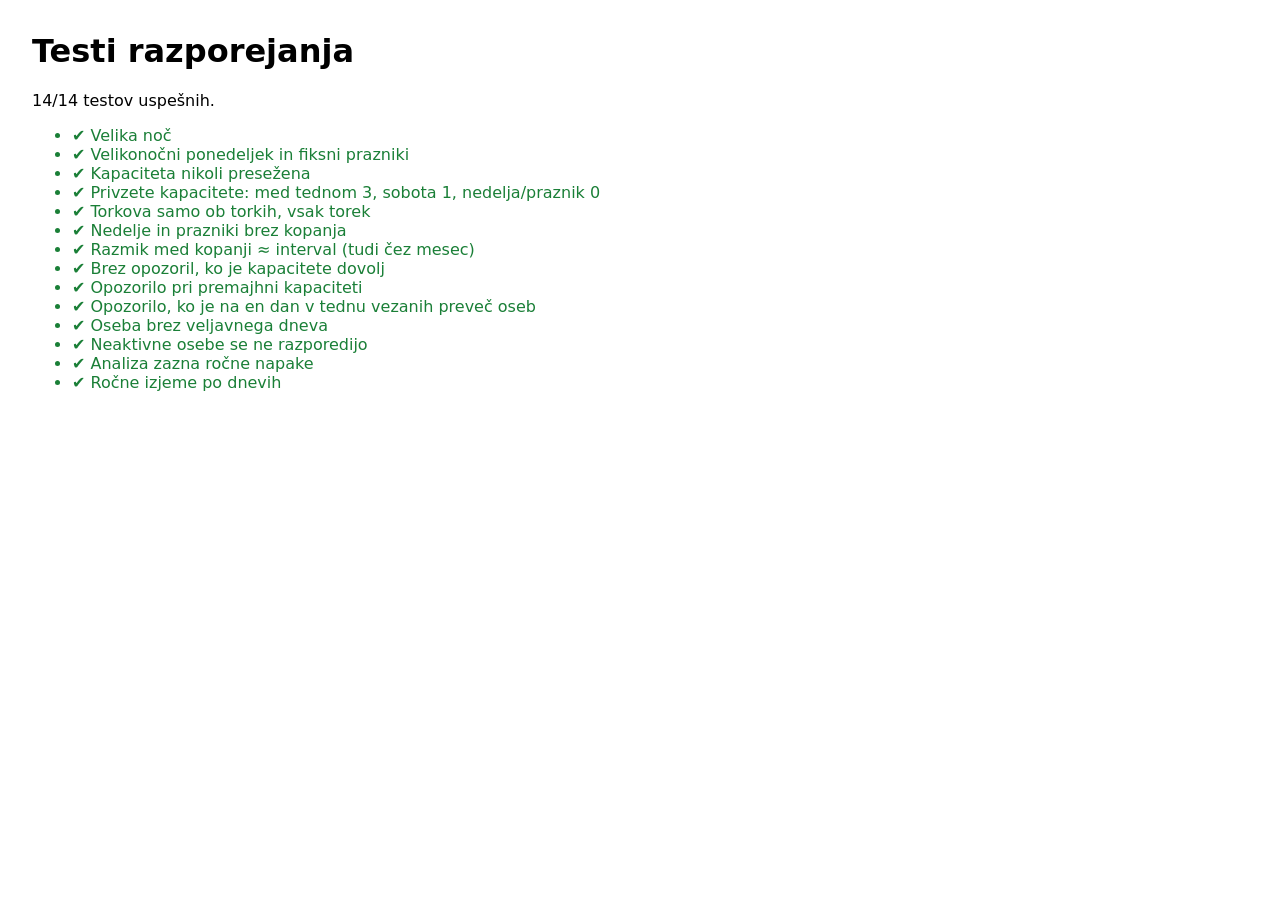
==== tests/scheduler.test.html @ d8173ad1 "Init commit" ====
<!DOCTYPE html>
<html lang="sl">
<head>
  <meta charset="utf-8">
  <title>Kopalni seznam – testi</title>
  <style>
    body { font-family: system-ui, sans-serif; margin: 2rem; }
    li.ok { color: #1a7f37; }
    li.fail { color: #c62828; font-weight: bold; }
  </style>
</head>
<body>
  <h1>Testi razporejanja</h1>
  <p id="summary"></p>
  <ul id="results"></ul>
  <script src="../js/holidays.js"></script>
  <script src="../js/scheduler.js"></script>
  <script src="scheduler.test.js"></script>
</body>
</html>
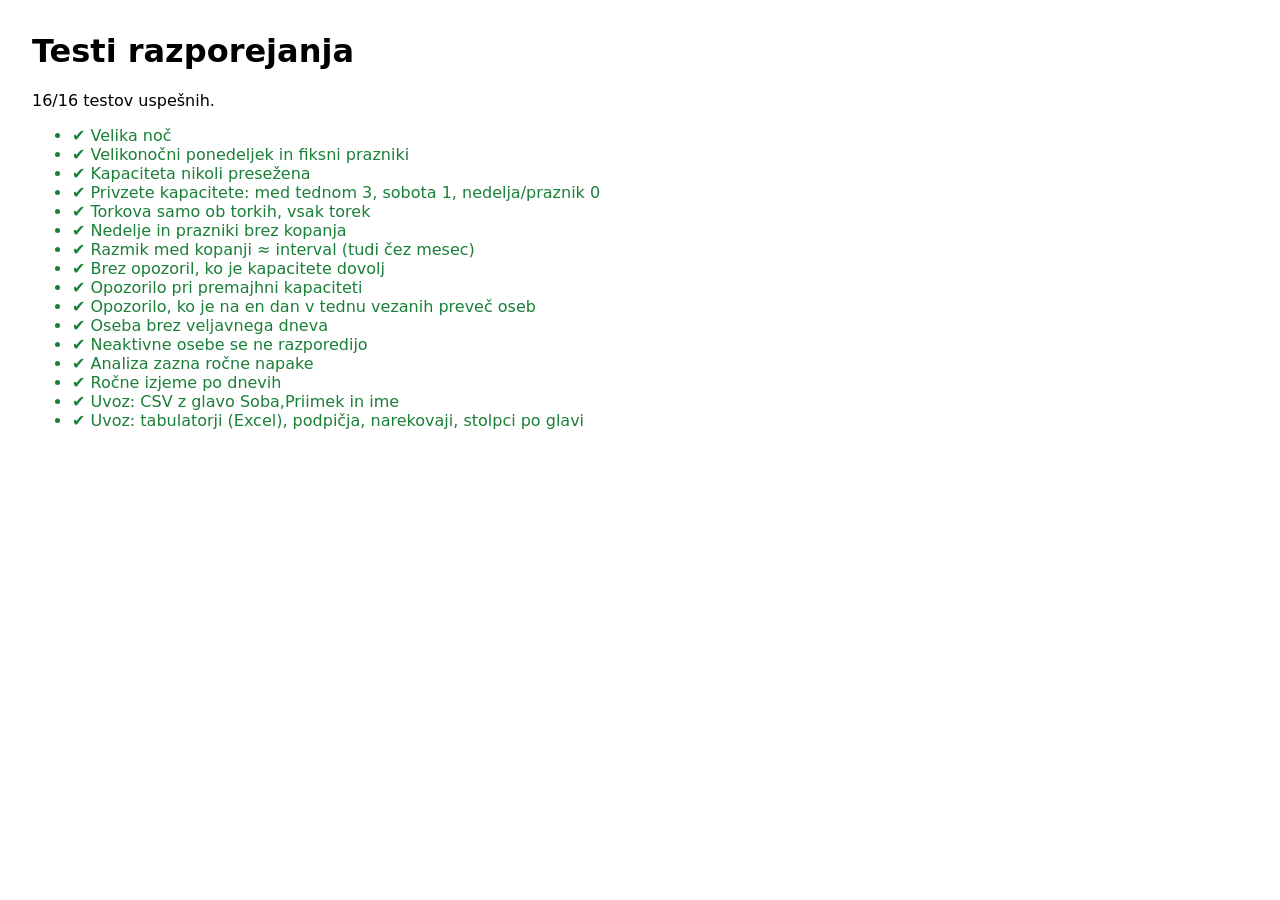
==== commit 7f7c5427: "Uvoz oseb iz prilepljenega seznama (CSV/TSV) - Gumb "Uvozi seznam" na zavihku Osebe odpre okno za le" ====
--- a/tests/scheduler.test.html
+++ b/tests/scheduler.test.html
@@ -15,6 +15,7 @@
   <ul id="results"></ul>
   <script src="../js/holidays.js"></script>
   <script src="../js/scheduler.js"></script>
+  <script src="../js/csv.js"></script>
   <script src="scheduler.test.js"></script>
 </body>
 </html>
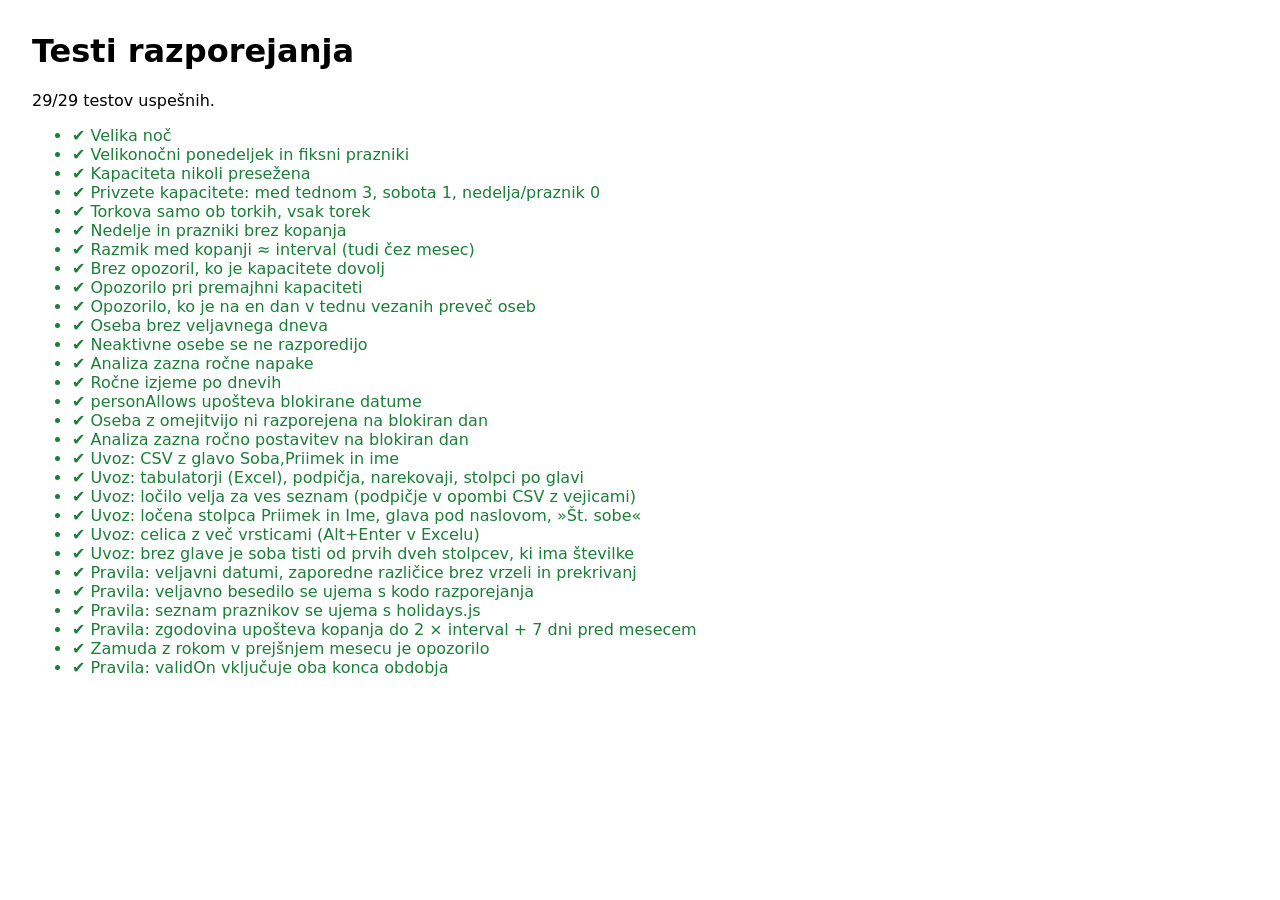
==== commit 4c4fe3e6: "Zavihek »Pravila razporejanja« z obdobji veljavnosti pravil - Nov zavihek s podrobnim opisom pravil " ====
--- a/tests/scheduler.test.html
+++ b/tests/scheduler.test.html
@@ -2,7 +2,7 @@
 <html lang="sl">
 <head>
   <meta charset="utf-8">
-  <title>Kopalni seznam – testi</title>
+  <title>Plan kopanja – testi</title>
   <style>
     body { font-family: system-ui, sans-serif; margin: 2rem; }
     li.ok { color: #1a7f37; }
@@ -15,6 +15,7 @@
   <ul id="results"></ul>
   <script src="../js/holidays.js"></script>
   <script src="../js/scheduler.js"></script>
+  <script src="../js/rules.js"></script>
   <script src="../js/csv.js"></script>
   <script src="scheduler.test.js"></script>
 </body>
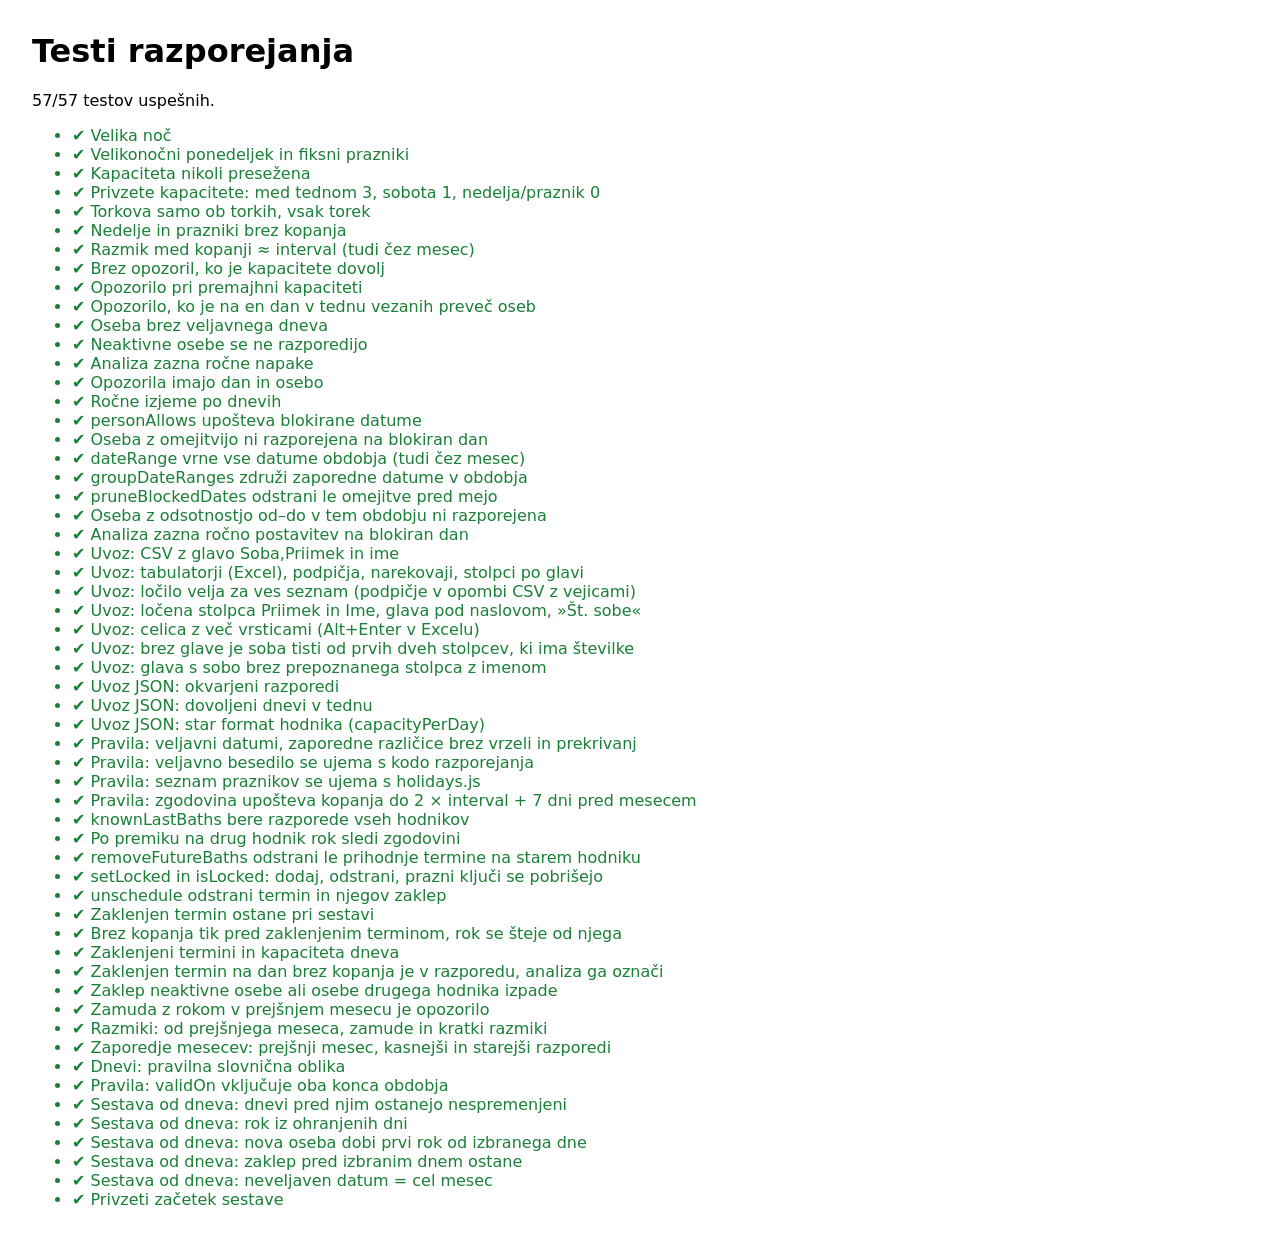
==== commit 7e2c43a8: "Brisanje hodnika počisti razporede drugih hodnikov, ime ne sme biti prazno, uvoz CSV brez stolpca z " ====
--- a/tests/scheduler.test.html
+++ b/tests/scheduler.test.html
@@ -15,6 +15,7 @@
   <ul id="results"></ul>
   <script src="../js/holidays.js"></script>
   <script src="../js/scheduler.js"></script>
+  <script src="../js/storage.js"></script>
   <script src="../js/rules.js"></script>
   <script src="../js/csv.js"></script>
   <script src="scheduler.test.js"></script>
